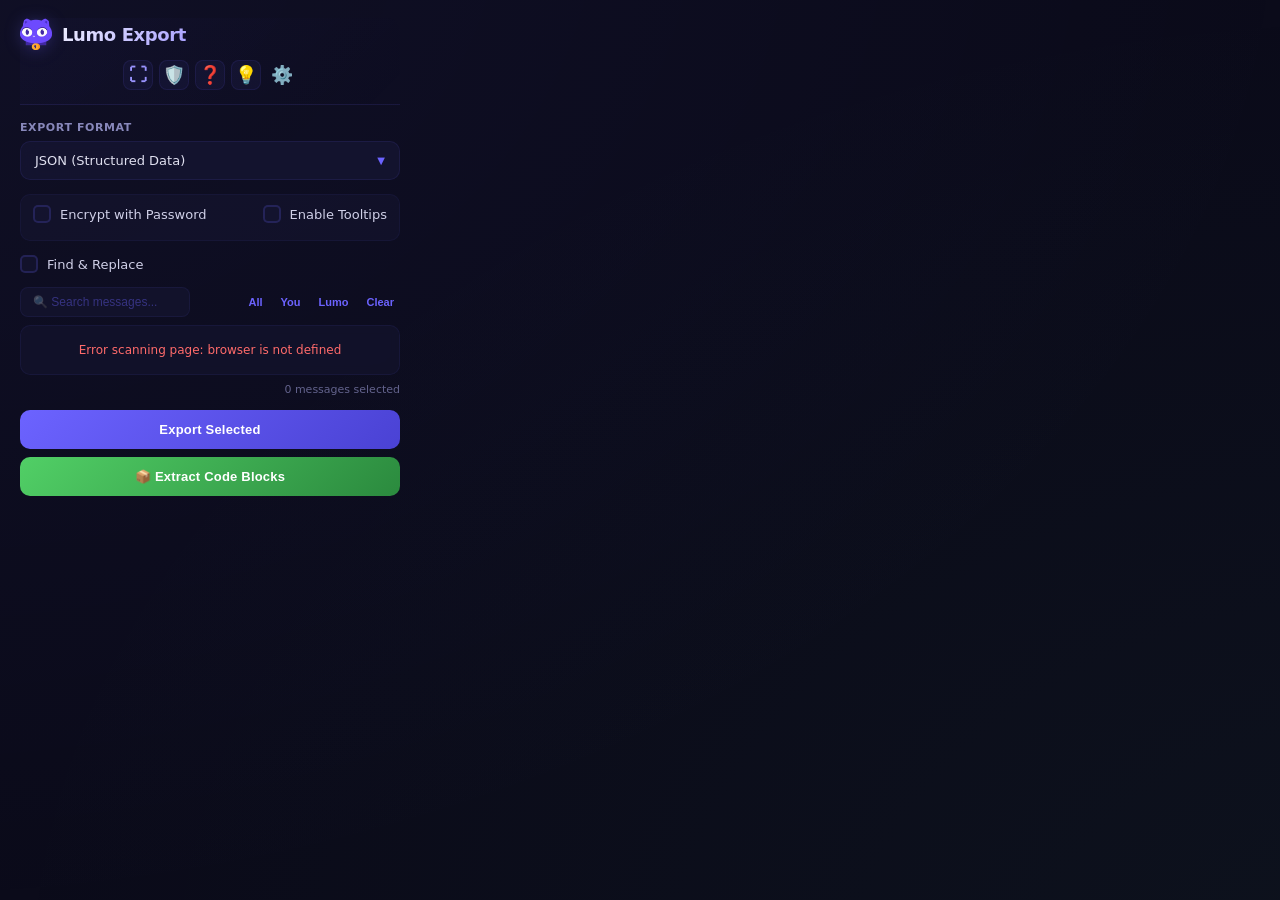
==== popup.html @ e331923f "Add files via upload" ====
<!DOCTYPE html>
<html lang="en">
<head>
    <meta charset="UTF-8">
    <meta name="viewport" content="width=device-width, initial-scale=1.0">
    <title>Lumo Chat Export</title>
    <!-- EXPECTED_HASH: 9e8d27c137de97acaf3177b5406be3e6ce7c78554f5c5643d5581e117efaac82 -->
    <link rel="stylesheet" href="popup.css">
</head>
<body>
    <div class="container">
                   <div class="header">
            <div class="header-top">
                <img src="icon.png" alt="Icon" class="header-icon">
                <h1>Lumo Export</h1>
            </div>
            <div class="header-buttons">
                <button id="resizeBtn" class="btn btn-icon" title="Expand Window">
                    <span id="resizeIcon">⛶</span>
                </button>
                <button id="securityBtn" class="btn btn-icon" title="Security & Integrity">
                    <span>🛡️</span>
                </button>
               <button id="helpBtn" class="btn btn-icon" title="Help & Guide">
                    <span>❓</span>
                </button>
                 <button id="smartReplyBtn" class="btn btn-icon" title="Smart Replies">
                    <span>💡</span>
                </button>
                <button id="settingsBtn" class="btn btn-icon" title="About & Donate">
                    <span>⚙️</span>
                </button>
            </div>
        </div>       
        
                      <div class="form-group">
            <label for="format">Export Format</label>
            <div class="custom-select" id="customFormatSelect">
                <div class="custom-selected">
                    <span id="selectedFormatText">JSON (Structured Data)</span>
                    <span class="custom-arrow">▼</span>
                </div>
                <div class="custom-options hidden" id="formatOptions">
                    <div class="custom-option" data-value="1">JSON (Structured Data)</div>
                    <div class="custom-option" data-value="2">Plain Text (Readable)</div>
                    <div class="custom-option" data-value="3">HTML (Visual Layout)</div>
                    <div class="custom-option" data-value="4">Markdown (Standard)</div>
                    <div class="custom-option" data-value="5">Base64 Encoded (.txt)</div>
                </div>
            </div>
            <input type="hidden" id="format" value="1">
        </div>





                 <div class="form-group checkbox-group" style="display: flex; justify-content: space-between; align-items: center;">
            <label class="checkbox-label">
                <input type="checkbox" id="encryptCheck">
                <span class="checkmark"></span>
                Encrypt with Password
            </label>
            <label class="checkbox-label" style="margin-left: 15px;">
                <input type="checkbox" id="tooltipCheck">
                <span class="checkmark"></span>
                Enable Tooltips
            </label>
        </div>
        <div class="password-input-wrapper hidden" id="passwordWrapper">
            <input type="password" id="passwordInput" placeholder="Enter strong password">
            <input type="password" id="confirmPasswordInput" placeholder="Confirm password">
            <div class="password-hint">Passwords must match. Min 8 chars.</div>
            <div id="matchStatus" class="match-status hidden">Passwords do not match</div>
        </div>


        <div class="form-group" style="margin-top: 8px;">
            <label class="checkbox-label">
                <input type="checkbox" id="findReplaceCheck">
                <span class="checkmark"></span>
                Find & Replace
            </label>
            <div class="find-replace-wrapper hidden" id="findReplaceWrapper">
                <div style="display: flex; gap: 6px; margin-top: 6px;">
                    <input type="text" id="findInput" placeholder="Find: e.g. home" style="flex: 1; padding: 8px 10px; border: 1px solid #2a2a4a; border-radius: 6px; background: #16213e; color: #e0e0e0; font-size: 12px; outline: none;">
                    <input type="text" id="replaceInput" placeholder="Replace: e.g. work" style="flex: 1; padding: 8px 10px; border: 1px solid #2a2a4a; border-radius: 6px; background: #16213e; color: #e0e0e0; font-size: 12px; outline: none;">
                </div>
                <div style="display: flex; justify-content: space-between; align-items: center; margin-top: 6px;">
                    <label class="checkbox-label" style="font-size: 11px;">
                        <input type="checkbox" id="caseSensitiveCheck">
                        <span class="checkmark" style="width: 14px; height: 14px; margin-right: 6px;"></span>
                        Case Sensitive
                    </label>
                    <span id="replaceCount" style="font-size: 10px; color: #6c63ff; font-weight: 600;"></span>
                </div>
            </div>
        </div>


             
        <div class="form-group">
            <div class="list-header">
                <div class="search-wrapper">
                    <input type="text" id="searchInput" class="search-input" placeholder="🔍 Search messages...">
                </div>
                <div class="list-actions">
                    <button id="selectAllBtn" class="text-btn">All</button>
                    <button id="selectUserBtn" class="text-btn">You</button>
                    <button id="selectLumoBtn" class="text-btn">Lumo</button>
                    <button id="deselectAllBtn" class="text-btn">Clear</button>
                </div>
            </div>
            
            <div id="messageList" class="message-list">
                <div class="loading-list">Scanning chat...</div>
            </div>
            
            <div id="floatingTooltip" class="floating-tooltip"></div> 
            <div class="list-footer">
                <span id="selectedCount">0 messages selected</span>
            </div>
        </div>

           <button id="exportBtn" class="btn">
            <span class="btn-text">Export Selected</span>
            <div class="loader"></div>
           </button>
           <button id="extractCodeBtn" class="btn" style="background: linear-gradient(135deg, #51cf66, #2b8a3e); margin-top: 8px;">
            <span class="btn-text">📦 Extract Code Blocks</span>
            <div class="loader"></div>
           </button>




        <div id="exportStats" class="export-stats"></div>

        <div id="status" class="status"></div>


        <div id="status" class="status"></div>
    </div>
    <script src="popup.js"></script>


        <div id="codeExtractModal" class="modal-overlay hidden">
            <div class="modal-content" style="max-width: 700px;">
                <div class="modal-header">
                    <h2>Extract Code Blocks (<span id="codeCount">0</span> found)</h2>
                    <button id="closeCodeModalBtn" class="modal-close">&times;</button>
                </div>
                
                <div class="modal-body">
                    <div class="section">
                        <div style="display: flex; justify-content: space-between; margin-bottom: 10px;">
                            <button id="selectAllCodeBtn" class="text-btn">Select All</button>
                            <button id="deselectAllCodeBtn" class="text-btn">Deselect All</button>
                        </div>
                        <div id="codeList" style="max-height: 400px; overflow-y: auto; border: 1px solid #2a2a4a; border-radius: 8px; background: #16213e;">
                            <!-- Code snippets will be injected here -->
                        </div>
                    </div>

                    <div class="section" style="border-top: 1px solid #2a2a4a; padding-top: 15px;">
                        <label style="display: block; margin-bottom: 8px; font-size: 12px; color: #a0a0b0;">Export Format:</label>
                        <div style="display: flex; gap: 10px;">
                            <button id="exportCodeMdBtn" class="btn" style="flex: 1; background: linear-gradient(135deg, #6c63ff, #3f37c9);">Markdown (.md)</button>
                            <button id="exportCodeTxtBtn" class="btn" style="flex: 1; background: linear-gradient(135deg, #6c63ff, #3f37c9);">Text (.txt)</button>
                        </div>
                    </div>
                </div>
            </div>
        </div>

        <div id="aboutModal" class="modal-overlay hidden">
            <div class="modal-content">
                <div class="modal-header">
                    <h2>About Lumo Export</h2>
                    <button id="closeModalBtn" class="modal-close">&times;</button>
                </div>
                
                <div class="modal-body">
                    <div class="section">
                     <h3> What's New (v7.0)</h3>
                        <ul class="release-notes">
                            <li><strong>New Desig:</strong> Modern Design and colors.</li>
                            <li><strong>Small bug fixs</strong> to keep the cat meaow.</li>
                            <li><strong>Resizable Window:</strong> Expand to full size for deep analysis.</li>
                            <li><strong>Smart Tooltips:</strong> Hover to read full messages, click checkbox to select.</li>
                            <li><strong>Live Stats:</strong> Word count and file size estimation.</li>
                            <li><strong>Enhanced Search:</strong> Highlight matches in real-time.</li>
                            <li><strong>AES-256 Encryption:</strong> Secure your backups with passwords.</li>
                            <li><strong>Markdown</strong> Export</li>
                            <li><strong>Draggable</strong> Tooltips</li>
                            <li><strong>Export code blocks</strong> only</li>
                            <li><strong>Edit & replace</strong> during the export</li>
                            <li><strong>Security & Integrity</strong> audits</li>
                            <li><strong>Help Modal</strong> List all commands</li>
                            <li><strong>Smart & Custom Replies:</strong> Curated technical prompts plus your own saved responses with auto-send toggle. Custom replies are stored locally for 100% privacy.</li>
                            <li><strong>Base64 Export:</strong> Text-safe encoding for maximum compatibility across email clients and archival systems.</li>
                            <li><strong>Vanilla Edition:</strong> Lightweight, dependency-free version with connection logging.</li>
                            <li><strong>Python Decryptor:</strong> Standalone offline utility to decrypt exported files without the web interface.</li>
                        </ul>
                    </div>



                    <div class="section">
                        <h3>👨‍💻 Credits</h3>
                        <p><strong>Author:</strong> Carlostkd </p>
                        <p><strong>Built with:</strong> Proton Lumo, Web Crypto API</p>
                        <p><strong>Contact:</strong> <a href="mailto:hi@carlostkd.slmail.me" target="_blank">hi@carlostkd.slmail.me</a></p>
                    </div>

                    <div class="section donate-section">
                        <h3>☕ Support Development</h3>
                        <p>If you find this tool useful, consider buying me a coffee to keep the lights on!</p>
                        <a href="https://donate.stripe.com/8wM6pe9DD99xgAofYZ" target="_blank" class="donate-btn">
                            Donate via Stripe
                        </a>
                    </div>
                </div>
            </div>
        </div>

        <div id="securityModal" class="modal-overlay hidden">
            <div class="modal-content">
                <div class="modal-header">
                    <h2>Security & Integrity</h2>
                    <button id="closeSecurityBtn" class="modal-close">&times;</button>
                </div>
                
                <div class="modal-body">
                    <div class="section">
                        <h3>Environment Health</h3>
                        <div id="envStatus" style="padding: 10px; background: #16213e; border-radius: 6px; margin-bottom: 10px;">
                            Ready to run health check
                        </div>
                        <button id="runEnvCheckBtn" class="btn" style="width: 100%; margin-bottom: 15px;">Run Full Health Check</button>
                    </div>

                  <div class="section">
                        <h3>Code Integrity Check</h3>
                        <div id="integrityStatus" style="padding: 10px; background: #16213e; border-radius: 6px; margin-bottom: 10px;">
                            Ready to verify code integrity.
                        </div>
                        <button id="runIntegrityCheckBtn" class="btn" style="width: 100%;">Verify Code Integrity</button>
                    </div>



                    <div class="section">
                        <h3>Installed Extensions Audit</h3>
                        <div id="extList" style="max-height: 200px; overflow-y: auto; background: #16213e; border-radius: 6px; padding: 10px; font-size: 12px;">
                            Click "Scan Extensions" to check for potential conflicts.
                        </div>
                        <button id="scanExtBtn" class="btn" style="width: 100%; margin-top: 10px;">Scan Installed Extensions</button>
                    </div>

                    <div class="section">
                        <h3>Injection Test</h3>
                        <div id="injectStatus" style="padding: 10px; background: #16213e; border-radius: 6px; margin-bottom: 10px;">
                            Ready to test.
                        </div>
                        <button id="runInjectTestBtn" class="btn" style="width: 100%;">Test Code Injection</button>
                    </div>

                    <div class="section">
                        <h3>Permissions Overview</h3>
                        <div id="permList" style="font-size: 12px; color: #cbd5e1; line-height: 1.6;">
                            <!-- Permissions will be listed here -->
                        </div>
                    </div>
                </div>
            </div>
        </div>


        <div id="helpModal" class="modal-overlay hidden">
            <div class="modal-content" style="max-width: 600px;">
                <div class="modal-header">
                    <h2>Help & Guide</h2>
                    <button id="closeHelpBtn" class="modal-close">&times;</button>
                </div>
                


                <div class="modal-body" id="helpBody">
                    <div class="section">
                        <h3>📥 Exporting Chats</h3>
                        <p><strong>One-Click Export:</strong> Select messages (or use "Select All") and click <strong>Export Selected</strong>.</p>
                        <p><strong>Formats:</strong> Choose from JSON (structured), Plain Text, HTML (visual), or <strong>Markdown</strong> (preserves code blocks).</p>
                        <p><strong>Encryption:</strong> Check "Encrypt with Password" to secure your export with AES-256.</p>
                    </div>

                    <div class="section">
                        <h3>🔍 Finding & Replacing Text</h3>
                        <p>Enable <strong>Find & Replace</strong> to anonymize or modify content before export.</p>
                        <p><strong>Pro Tip:</strong> Enter multiple words separated by commas!</p>
                        <ul>
                            <li><strong>Find:</strong> <code>Save,Home,John</code></li>
                            <li><strong>Replace:</strong> <code>Downloaded,Work,Justin</code></li>
                        </ul>
                        <p>This will replace "Save"→"Downloaded", "Home"→"Work", and "John"→"Justin" simultaneously.</p>
                    </div>

                    <div class="section">
                        <h3>📦 Extracting Code Blocks</h3>
                        <p>Click <strong>📦 Extract Code Blocks</strong> to scan the entire chat for code snippets.</p>
                        <p>Preview all snippets, select specific ones, and export them as a single Markdown file or individual text files.</p>
                    </div>

                    <div class="section">
                        <h3>🛡️ Security & Integrity</h3>
                        <p><strong>Environment Health:</strong> Checks if your browser supports necessary APIs.</p>
                        <p><strong>Extension Audit:</strong> Scans for other extensions that might conflict or pose risks.</p>
                        <p><strong>Code Integrity:</strong> Verifies that the extension code hasn't been tampered with using SHA-256 hashing.</p>
                    </div>
                    <div class="section">
                        <h3>💡 Tips & Tricks</h3>
                        <ul>
                            <li><strong>Resizable Window:</strong> Click the ⛶ button to expand the popup for better visibility.</li>
                            <li><strong>Smart Tooltips:</strong> Hover over any message to read the full text without selecting it.</li>
                            <li><strong>Live Search:</strong> Type in the search box to instantly filter messages and highlight matches.</li>
                            <li><strong>Custom Dropdown:</strong> Click the format selector to see all export options in a styled menu.</li>
                            <li><strong>Smart & Custom Replies:</strong> Click the 💡 button to open the reply panel. Use <strong>🤖 Smart</strong> for predefined coding prompts or <strong>⭐ Custom</strong> to load your saved templates. Enable <strong>Auto-Send</strong> to instantly submit replies without clicking "Send".</li>
                        </ul>
                    </div>


                </div>
               </div>
               </div>

        <div id="smartReplyModal" class="modal-overlay hidden">
            <div class="modal-content" style="max-width: 500px;">
                <div class="modal-header">
                    <h2>💡 Smart Replies</h2>
                    <button id="closeSmartReplyBtn" class="modal-close">&times;</button>
                </div>
                
                <div class="modal-body">
                    <div class="section">
                        <p style="font-size: 12px; color: #a0a0b0; margin-bottom: 15px;">
                            Based on the last messages, here are 3 suggested follow-ups. Click one to fill the input box on the Lumo page.
                        </p>
                        <div id="suggestionList" style="display: flex; flex-direction: column; gap: 10px; min-height: 120px;">
                            <div class="loading-list">Analyzing chat context...</div>
                        </div>
                    </div>
                                        <div class="section" style="margin-top: 15px; padding-top: 10px; border-top: 1px solid #2a2a4a;">
                        <label class="checkbox-label" style="cursor: pointer;">
                            <input type="checkbox" id="autoSendCheck">
                            <span class="checkmark"></span>
                            <span style="font-size: 12px; color: #a0a0b0; margin-left: 6px;">Auto-send after filling</span>
                        </label>
                    </div>

                    <div class="section" style="border-top: 1px solid #2a2a4a; padding-top: 15px; display: flex; gap: 10px;">
                        <button id="hardcodedBtn" class="btn" style="flex: 1; background: linear-gradient(135deg, #6c63ff, #3f37c9);">
                            🤖 Smart
                        </button>
                        <button id="customBtn" class="btn" style="flex: 1; background: linear-gradient(135deg, #51cf66, #2b8a3e);">
                            ⭐ Custom
                        </button>
                    </div>
                       <div class="section" style="border-top: 1px solid #2a2a4a; padding-top: 15px; margin-top: 15px;">
                        <div style="display: flex; gap: 6px;">
                            <input type="text" id="customReplyInput" placeholder="Add custom reply..." style="flex: 1; padding: 6px 10px; border: 1px solid #3a3a5a; border-radius: 4px; background: #16213e; color: #e0e0e0; font-size: 11px; outline: none;">
                            <button id="addCustomReplyBtn" class="btn" style="padding: 6px 12px; background: #6c63ff; color: white; border: none; border-radius: 4px; cursor: pointer; font-size: 11px;">+</button>
                        </div>
                    </div>                       

                </div>
            </div>
        </div>


</body>
</html>
---- popup.css ----
* {
    margin: 0;
    padding: 0;
    box-sizing: border-box;
}

body {
    font-family: 'Inter', 'Segoe UI', system-ui, -apple-system, sans-serif;
    background: #0b0b1a;
    color: #e8e8f0;
    min-width: 360px;
    max-width: 420px;
    transition: min-width 0.35s cubic-bezier(0.4, 0, 0.2, 1),
                max-width 0.35s cubic-bezier(0.4, 0, 0.2, 1);
    padding: 0;
    position: relative;
}

body::before {
    content: '';
    position: fixed;
    top: -50%;
    left: -50%;
    width: 200%;
    height: 200%;
    background: radial-gradient(ellipse at 20% 20%, rgba(108, 99, 255, 0.06) 0%, transparent 50%),
                radial-gradient(ellipse at 80% 80%, rgba(81, 207, 102, 0.04) 0%, transparent 50%);
    pointer-events: none;
    z-index: -1;
}

body.large-mode {
    min-width: 700px;
    max-width: 900px;
}

body.large-mode .message-list {
    max-height: 450px;
}

body.large-mode .floating-tooltip {
    width: 400px;
    max-height: 500px;
}

body.large-mode .container {
    padding: 24px 28px;
}

.container {
    padding: 18px 20px 20px;
    position: relative;
}

.header {
    margin-bottom: 16px;
    padding-bottom: 14px;
    border-bottom: 1px solid rgba(108, 99, 255, 0.12);
    background: linear-gradient(135deg, rgba(108, 99, 255, 0.03), transparent);
    border-radius: 12px 12px 0 0;
}

.header-top {
    display: flex;
    align-items: center;
    gap: 10px;
    margin-bottom: 10px;
}

.header-buttons {
    display: flex;
    gap: 6px;
    flex-wrap: wrap;
    justify-content: center;
}

.header-icon {
    width: 32px;
    height: 32px;
    border-radius: 10px;
    filter: drop-shadow(0 2px 8px rgba(108, 99, 255, 0.25));
}

h1 {
    font-size: 18px;
    font-weight: 700;
    color: #f0f0ff;
    letter-spacing: -0.4px;
    background: linear-gradient(135deg, #f0f0ff 0%, #a8a0ff 100%);
    -webkit-background-clip: text;
    -webkit-text-fill-color: transparent;
    background-clip: text;
}

.form-group {
    margin-bottom: 14px;
    position: relative;
}

label {
    display: block;
    font-size: 11px;
    font-weight: 600;
    margin-bottom: 7px;
    color: #8888bb;
    text-transform: uppercase;
    letter-spacing: 0.6px;
}

.custom-select {
    position: relative;
    width: 100%;
    cursor: pointer;
    user-select: none;
}

.custom-selected {
    display: flex;
    justify-content: space-between;
    align-items: center;
    padding: 11px 14px;
    border: 1px solid rgba(108, 99, 255, 0.1);
    border-radius: 10px;
    background: rgba(22, 22, 50, 0.8);
    backdrop-filter: blur(8px);
    color: #e0e0f0;
    font-size: 13px;
    font-weight: 500;
    transition: all 0.25s cubic-bezier(0.4, 0, 0.2, 1);
}

.custom-selected:hover {
    border-color: rgba(108, 99, 255, 0.3);
    background: rgba(22, 22, 50, 0.95);
    box-shadow: 0 0 20px rgba(108, 99, 255, 0.06);
}

.custom-select.open .custom-selected {
    border-color: #6c63ff;
    box-shadow: 0 0 24px rgba(108, 99, 255, 0.1);
}

.custom-arrow {
    font-size: 10px;
    color: #6c63ff;
    transition: transform 0.35s cubic-bezier(0.4, 0, 0.2, 1);
}

.custom-select.open .custom-arrow {
    transform: rotate(180deg);
}

.custom-options {
    position: absolute;
    top: calc(100% + 6px);
    left: 0;
    right: 0;
    background: rgba(18, 18, 45, 0.95);
    backdrop-filter: blur(16px);
    border: 1px solid rgba(108, 99, 255, 0.15);
    border-radius: 10px;
    max-height: 210px;
    overflow-y: auto;
    z-index: 100;
    box-shadow: 0 12px 40px rgba(0, 0, 0, 0.5), 0 0 60px rgba(108, 99, 255, 0.05);
    opacity: 0;
    transform: translateY(-6px) scale(0.97);
    transition: opacity 0.25s cubic-bezier(0.4, 0, 0.2, 1),
                transform 0.3s cubic-bezier(0.4, 0, 0.2, 1);
    pointer-events: none;
}

.custom-options:not(.hidden) {
    opacity: 1;
    transform: translateY(0) scale(1);
    pointer-events: auto;
}

.custom-options.hidden {
    display: none;
}

.custom-option {
    padding: 10px 14px;
    color: #c8c8e0;
    font-size: 13px;
    font-weight: 500;
    transition: all 0.2s;
    position: relative;
}

.custom-option:hover {
    background: rgba(108, 99, 255, 0.08);
    color: #ffffff;
    padding-left: 18px;
}

.custom-option.selected {
    background: rgba(108, 99, 255, 0.12);
    color: #a8a0ff;
    font-weight: 600;
}

.custom-option.selected::before {
    content: '✓';
    color: #6c63ff;
    margin-right: 8px;
    font-weight: 700;
}

.custom-options::-webkit-scrollbar {
    width: 5px;
}

.custom-options::-webkit-scrollbar-track {
    background: transparent;
}

.custom-options::-webkit-scrollbar-thumb {
    background: rgba(108, 99, 255, 0.25);
    border-radius: 3px;
}

.custom-options::-webkit-scrollbar-thumb:hover {
    background: rgba(108, 99, 255, 0.4);
}

.checkbox-group {
    margin-top: 6px;
    padding: 10px 12px;
    background: rgba(22, 22, 50, 0.5);
    border-radius: 10px;
    border: 1px solid rgba(108, 99, 255, 0.06);
}

.checkbox-label {
    display: flex;
    align-items: center;
    cursor: pointer;
    font-size: 13px;
    font-weight: 500;
    color: #d0d0e8;
    text-transform: none;
    letter-spacing: normal;
    transition: color 0.2s;
}

.checkbox-label:hover {
    color: #f0f0ff;
}

.checkbox-label input[type="checkbox"] {
    display: none;
}

.checkmark {
    width: 18px;
    height: 18px;
    border: 2px solid rgba(108, 99, 255, 0.2);
    border-radius: 5px;
    margin-right: 9px;
    background: rgba(22, 22, 50, 0.6);
    transition: all 0.25s cubic-bezier(0.4, 0, 0.2, 1);
    position: relative;
    flex-shrink: 0;
}

.checkbox-label:hover .checkmark {
    border-color: rgba(108, 99, 255, 0.4);
    box-shadow: 0 0 12px rgba(108, 99, 255, 0.08);
}

.checkbox-label input:checked + .checkmark {
    background: linear-gradient(135deg, #6c63ff, #5a52d5);
    border-color: #6c63ff;
    box-shadow: 0 2px 8px rgba(108, 99, 255, 0.25);
}

.checkbox-label input:checked + .checkmark::after {
    content: '';
    position: absolute;
    left: 5px;
    top: 2px;
    width: 5px;
    height: 8px;
    border: solid white;
    border-width: 0 2px 2px 0;
    transform: rotate(45deg);
}

.password-input-wrapper {
    margin-top: 8px;
    padding: 12px;
    background: rgba(22, 22, 50, 0.4);
    border-radius: 10px;
    border: 1px solid rgba(108, 99, 255, 0.06);
    transition: all 0.35s cubic-bezier(0.4, 0, 0.2, 1);
}

.password-input-wrapper.hidden {
    display: none;
    opacity: 0;
    transform: translateY(-8px);
}

.password-input-wrapper:not(.hidden) {
    display: block;
    opacity: 1;
    transform: translateY(0);
}

#passwordInput, #confirmPasswordInput {
    width: 100%;
    padding: 10px 12px;
    border: 1px solid rgba(108, 99, 255, 0.1);
    border-radius: 8px;
    background: rgba(11, 11, 26, 0.6);
    color: #e0e0f0;
    font-size: 12px;
    font-weight: 400;
    outline: none;
    margin-bottom: 6px;
    transition: all 0.25s cubic-bezier(0.4, 0, 0.2, 1);
}

#passwordInput:focus, #confirmPasswordInput:focus {
    border-color: #6c63ff;
    box-shadow: 0 0 20px rgba(108, 99, 255, 0.08);
    background: rgba(11, 11, 26, 0.8);
}

.password-hint {
    font-size: 10px;
    color: rgba(108, 99, 255, 0.6);
    margin-top: 2px;
    margin-bottom: 2px;
    font-weight: 400;
    letter-spacing: 0.2px;
}

.match-status {
    font-size: 10px;
    color: #ff6b8a;
    font-weight: 600;
    margin-top: 4px;
    letter-spacing: 0.2px;
}

.match-status.hidden {
    display: none;
}

.tooltip-hint {
    font-size: 10px;
    color: rgba(136, 136, 187, 0.7);
    margin-top: 2px;
    font-style: italic;
}

.list-header {
    display: flex;
    justify-content: space-between;
    align-items: center;
    margin-bottom: 8px;
    font-size: 11px;
    font-weight: 600;
    color: #8888bb;
    text-transform: uppercase;
    letter-spacing: 0.5px;
}

.list-actions {
    display: flex;
    gap: 6px;
}

.text-btn {
    background: none;
    border: none;
    color: #6c63ff;
    font-size: 11px;
    cursor: pointer;
    font-weight: 600;
    padding: 2px 6px;
    border-radius: 6px;
    transition: all 0.2s;
}

.text-btn:hover {
    background: rgba(108, 99, 255, 0.1);
    color: #a8a0ff;
    text-decoration: none;
}

.text-btn:active {
    transform: scale(0.95);
}

.message-list {
    max-height: 200px;
    overflow-y: auto;
    background: rgba(22, 22, 50, 0.5);
    border: 1px solid rgba(108, 99, 255, 0.08);
    border-radius: 10px;
    padding: 3px 0;
    margin-bottom: 8px;
    position: relative;
    backdrop-filter: blur(4px);
}

.message-list::-webkit-scrollbar {
    width: 5px;
}

.message-list::-webkit-scrollbar-track {
    background: transparent;
}

.message-list::-webkit-scrollbar-thumb {
    background: rgba(108, 99, 255, 0.2);
    border-radius: 3px;
}

.message-list::-webkit-scrollbar-thumb:hover {
    background: rgba(108, 99, 255, 0.35);
}

.list-item {
    display: flex;
    align-items: flex-start;
    padding: 8px 12px;
    border-bottom: 1px solid rgba(108, 99, 255, 0.05);
    cursor: pointer;
    transition: all 0.2s cubic-bezier(0.4, 0, 0.2, 1);
    position: relative;
}

.list-item:last-child {
    border-bottom: none;
}

.list-item:hover {
    background: rgba(108, 99, 255, 0.06);
    padding-left: 16px;
}

.list-item.hidden {
    display: none;
}

.list-item input[type="checkbox"] {
    margin-top: 3px;
    margin-right: 10px;
    accent-color: #6c63ff;
    cursor: pointer;
    width: 15px;
    height: 15px;
    flex-shrink: 0;
}

.list-item-content {
    flex: 1;
    overflow: hidden;
    min-width: 0;
}

.list-item-role {
    font-size: 9px;
    font-weight: 700;
    text-transform: uppercase;
    margin-bottom: 3px;
    color: #6c63ff;
    letter-spacing: 0.8px;
}

.list-item-role.user {
    color: #51cf66;
}

.list-item-content-text {
    font-size: 11px;
    color: #c8c8e0;
    white-space: nowrap;
    overflow: hidden;
    text-overflow: ellipsis;
    line-height: 1.4;
}

.loading-list {
    padding: 14px;
    text-align: center;
    font-size: 12px;
    color: rgba(108, 99, 255, 0.6);
    font-weight: 500;
}

.list-footer {
    font-size: 11px;
    color: rgba(136, 136, 187, 0.7);
    text-align: right;
    margin-top: 2px;
    font-weight: 500;
}

.floating-tooltip {
    display: none;
    position: fixed;
    z-index: 99999;
    width: 340px;
    max-height: 400px;
    background: rgba(15, 15, 40, 0.96);
    backdrop-filter: blur(16px);
    color: #e0e0f0;
    border-radius: 12px;
    box-shadow: 0 16px 48px rgba(0, 0, 0, 0.6), 0 0 60px rgba(108, 99, 255, 0.06);
    border: 1px solid rgba(108, 99, 255, 0.1);
    font-size: 12px;
    line-height: 1.6;
    white-space: pre-wrap;
    word-break: break-word;
    pointer-events: auto;
    cursor: grab;
    user-select: none;
    touch-action: none;
    overflow: hidden;
    animation: tooltipFadeIn 0.2s cubic-bezier(0.4, 0, 0.2, 1);
}

@keyframes tooltipFadeIn {
    from {
        opacity: 0;
        transform: translateY(4px) scale(0.98);
    }
    to {
        opacity: 1;
        transform: translateY(0) scale(1);
    }
}

.floating-tooltip.visible {
    display: block;
}

.floating-tooltip:active {
    cursor: grabbing;
}

.floating-tooltip .tooltip-header {
    cursor: grab;
    padding: 10px 14px;
    background: linear-gradient(135deg, rgba(108, 99, 255, 0.12), rgba(108, 99, 255, 0.04));
    border-bottom: 1px solid rgba(108, 99, 255, 0.08);
    border-radius: 12px 12px 0 0;
    font-size: 11px;
    font-weight: 700;
    text-transform: uppercase;
    color: #a8a0ff;
    user-select: none;
    pointer-events: auto;
    letter-spacing: 0.5px;
    display: flex;
    align-items: center;
    justify-content: space-between;
}

.floating-tooltip .tooltip-content {
    cursor: text;
    pointer-events: auto;
    padding: 14px;
    max-height: 350px;
    overflow-y: auto;
    color: #d0d0e8;
    line-height: 1.7;
    user-select: text;
}

.floating-tooltip .tooltip-content::-webkit-scrollbar {
    width: 4px;
}

.floating-tooltip .tooltip-content::-webkit-scrollbar-thumb {
    background: rgba(108, 99, 255, 0.2);
    border-radius: 2px;
}

.tooltip-header::after {
    content: "⤢";
    font-size: 14px;
    color: rgba(108, 99, 255, 0.4);
    margin-left: 8px;
    pointer-events: none;
    user-select: none;
}

.tooltip-header:hover::after {
    opacity: 1;
    color: #6c63ff;
}

.highlight-match {
    background: rgba(251, 191, 36, 0.3);
    color: #fef3c7;
    padding: 1px 4px;
    border-radius: 3px;
    font-weight: 600;
}

.search-wrapper {
    flex: 1;
    margin-right: 10px;
}

.search-input {
    width: 80%;
    padding: 7px 12px;
    border: 1px solid rgba(108, 99, 255, 0.08);
    border-radius: 8px;
    background: rgba(22, 22, 50, 0.6);
    color: #d0d0e8;
    font-size: 12px;
    font-weight: 400;
    outline: none;
    transition: all 0.25s cubic-bezier(0.4, 0, 0.2, 1);
}

.search-input:focus {
    border-color: rgba(108, 99, 255, 0.25);
    box-shadow: 0 0 20px rgba(108, 99, 255, 0.06);
    background: rgba(22, 22, 50, 0.8);
}

.search-input::placeholder {
    color: rgba(108, 99, 255, 0.4);
    font-weight: 400;
}

.btn {
    width: 100%;
    padding: 12px 16px;
    border: none;
    border-radius: 10px;
    background: linear-gradient(135deg, #6c63ff 0%, #4a42d4 100%);
    color: #ffffff;
    font-size: 13px;
    font-weight: 600;
    cursor: pointer;
    transition: all 0.3s cubic-bezier(0.4, 0, 0.2, 1);
    position: relative;
    overflow: hidden;
    display: flex;
    align-items: center;
    justify-content: center;
    gap: 8px;
    letter-spacing: 0.2px;
}

.btn::before {
    content: '';
    position: absolute;
    top: 0;
    left: -100%;
    width: 100%;
    height: 100%;
    background: linear-gradient(90deg, transparent, rgba(255, 255, 255, 0.08), transparent);
    transition: left 0.6s cubic-bezier(0.4, 0, 0.2, 1);
}

.btn:hover::before {
    left: 100%;
}

.btn:hover {
    transform: translateY(-2px);
    box-shadow: 0 8px 24px rgba(108, 99, 255, 0.35);
    background: linear-gradient(135deg, #7c74ff 0%, #5a52d4 100%);
}

.btn:active {
    transform: translateY(0) scale(0.98);
}

.btn:disabled {
    opacity: 0.4;
    cursor: not-allowed;
    transform: none;
    box-shadow: none;
}

.btn-text {
    transition: opacity 0.25s;
    position: relative;
    z-index: 1;
}

.loader {
    display: none;
    width: 18px;
    height: 18px;
    border: 2px solid rgba(255, 255, 255, 0.2);
    border-top-color: #ffffff;
    border-radius: 50%;
    animation: spin 0.7s linear infinite;
    position: absolute;
    z-index: 1;
}

@keyframes spin {
    to { transform: rotate(360deg); }
}

.btn.loading .btn-text {
    opacity: 0;
}

.btn.loading .loader {
    display: block;
}

.btn.loading {
    pointer-events: none;
}

.status {
    margin-top: 10px;
    font-size: 12px;
    text-align: center;
    min-height: 18px;
    color: rgba(108, 99, 255, 0.6);
    font-weight: 500;
    transition: all 0.3s;
    letter-spacing: 0.2px;
}

.status.error {
    color: #ff6b8a;
}

.btn-icon {
    background: rgba(108, 99, 255, 0.06);
    border: 1px solid rgba(108, 99, 255, 0.1);
    color: #9a94ff;
    font-size: 18px;
    cursor: pointer;
    padding: 0;
    width: 30px;
    height: 30px;
    border-radius: 8px;
    transition: all 0.25s cubic-bezier(0.4, 0, 0.2, 1);
    display: flex;
    align-items: center;
    justify-content: center;
    line-height: 1;
    position: relative;
    overflow: hidden;
}

.btn-icon::before {
    content: '';
    position: absolute;
    inset: 0;
    background: radial-gradient(circle at center, rgba(108, 99, 255, 0.15), transparent);
    opacity: 0;
    transition: opacity 0.3s;
}

.btn-icon:hover {
    background: rgba(108, 99, 255, 0.15);
    border-color: rgba(108, 99, 255, 0.25);
    color: #ffffff;
    transform: translateY(-1px);
    box-shadow: 0 4px 16px rgba(108, 99, 255, 0.2);
}

.btn-icon:hover::before {
    opacity: 1;
}

.btn-icon:active {
    transform: translateY(0) scale(0.95);
}

.status.success {
    color: #51cf66;
}

.export-stats {
    margin-top: 6px;
    font-size: 11px;
    color: rgba(136, 136, 187, 0.6);
    text-align: center;
    min-height: 16px;
    font-weight: 500;
}

body.full-window {
    min-width: 600px;
    max-width: 800px;
}

body.full-window .message-list {
    max-height: 400px;
}

body.full-window .floating-tooltip {
    width: 450px;
    max-height: 500px;
}

body.full-window .container {
    padding: 28px 30px;
}

.modal-overlay {
    position: fixed;
    top: 0;
    left: 0;
    width: 100%;
    height: 100%;
    background: rgba(0, 0, 0, 0.65);
    backdrop-filter: blur(6px);
    z-index: 10000;
    display: flex;
    align-items: center;
    justify-content: center;
    opacity: 0;
    pointer-events: none;
    transition: opacity 0.35s cubic-bezier(0.4, 0, 0.2, 1);
}

.modal-overlay.active {
    opacity: 1;
    pointer-events: auto;
}

.modal-content {
    background: rgba(18, 18, 45, 0.96);
    backdrop-filter: blur(20px);
    border: 1px solid rgba(108, 99, 255, 0.1);
    border-radius: 16px;
    width: 90%;
    max-width: 500px;
    max-height: 80vh;
    overflow-y: auto;
    box-shadow: 0 24px 64px rgba(0, 0, 0, 0.5), 0 0 80px rgba(108, 99, 255, 0.04);
    color: #e0e0f0;
    animation: modalSlideIn 0.3s cubic-bezier(0.4, 0, 0.2, 1);
}

@keyframes modalSlideIn {
    from {
        opacity: 0;
        transform: translateY(12px) scale(0.97);
    }
    to {
        opacity: 1;
        transform: translateY(0) scale(1);
    }
}

.modal-header {
    display: flex;
    justify-content: space-between;
    align-items: center;
    padding: 16px 22px;
    border-bottom: 1px solid rgba(108, 99, 255, 0.08);
}

.modal-header h2 {
    font-size: 18px;
    margin: 0;
    color: #f0f0ff;
    font-weight: 700;
    letter-spacing: -0.3px;
}

.modal-close {
    background: rgba(108, 99, 255, 0.06);
    border: none;
    color: rgba(160, 160, 200, 0.6);
    font-size: 22px;
    cursor: pointer;
    line-height: 1;
    padding: 0;
    width: 32px;
    height: 32px;
    border-radius: 8px;
    display: flex;
    align-items: center;
    justify-content: center;
    transition: all 0.2s;
}

.modal-close:hover {
    background: rgba(108, 99, 255, 0.12);
    color: #ffffff;
}

.modal-body {
    padding: 20px 22px;
}

.modal-body::-webkit-scrollbar {
    width: 5px;
}

.modal-body::-webkit-scrollbar-thumb {
    background: rgba(108, 99, 255, 0.2);
    border-radius: 3px;
}

.modal-content::-webkit-scrollbar {
    width: 5px;
}

.modal-content::-webkit-scrollbar-track {
    background: transparent;
}

.modal-content::-webkit-scrollbar-thumb {
    background: rgba(108, 99, 255, 0.2);
    border-radius: 3px;
}

.section {
    margin-bottom: 18px;
}

.section h3 {
    font-size: 13px;
    color: #9a94ff;
    margin-bottom: 8px;
    text-transform: uppercase;
    letter-spacing: 0.6px;
    font-weight: 700;
}

.release-notes {
    list-style: none;
    padding: 0;
    margin: 0;
    font-size: 13px;
    line-height: 1.7;
    color: #c8c8e0;
}

.release-notes li {
    margin-bottom: 6px;
    padding-left: 14px;
    position: relative;
}

.release-notes li::before {
    content: "✦";
    color: #6c63ff;
    position: absolute;
    left: 0;
    font-weight: bold;
    font-size: 10px;
    top: 2px;
}

.donate-section {
    background: linear-gradient(135deg, rgba(108, 99, 255, 0.08), rgba(108, 99, 255, 0.02));
    padding: 16px;
    border-radius: 12px;
    text-align: center;
    border: 1px solid rgba(108, 99, 255, 0.1);
}

.donate-btn {
    display: inline-block;
    margin-top: 10px;
    background: linear-gradient(135deg, #6c63ff 0%, #4a42d4 100%);
    color: white;
    padding: 10px 22px;
    border-radius: 8px;
    text-decoration: none;
    font-weight: 600;
    font-size: 14px;
    transition: all 0.3s cubic-bezier(0.4, 0, 0.2, 1);
}

.donate-btn:hover {
    transform: translateY(-2px);
    box-shadow: 0 8px 24px rgba(108, 99, 255, 0.3);
}

#settingsBtn {
    background: transparent;
    border: none;
    color: #9a94ff;
    font-size: 18px;
    cursor: pointer;
    padding: 0;
    width: 30px;
    height: 30px;
    border-radius: 8px;
    display: flex;
    align-items: center;
    justify-content: center;
    transition: all 0.25s cubic-bezier(0.4, 0, 0.2, 1);
    border: 1px solid transparent;
}

#settingsBtn:hover {
    background: rgba(108, 99, 255, 0.1);
    color: #ffffff;
    border-color: rgba(108, 99, 255, 0.15);
}

.find-replace-wrapper {
    margin-top: 8px;
    padding: 12px;
    background: rgba(22, 22, 50, 0.4);
    border-radius: 10px;
    border: 1px solid rgba(108, 99, 255, 0.06);
    transition: all 0.35s cubic-bezier(0.4, 0, 0.2, 1);
}

.find-replace-wrapper.hidden {
    display: none;
    opacity: 0;
    transform: translateY(-8px);
}

.find-replace-wrapper:not(.hidden) {
    display: block;
    opacity: 1;
    transform: translateY(0);
}

#findInput, #replaceInput {
    padding: 9px 12px;
    border: 1px solid rgba(108, 99, 255, 0.1);
    border-radius: 8px;
    background: rgba(11, 11, 26, 0.6);
    color: #e0e0f0;
    font-size: 12px;
    outline: none;
    transition: all 0.25s cubic-bezier(0.4, 0, 0.2, 1);
}

#findInput:focus, #replaceInput:focus {
    border-color: rgba(108, 99, 255, 0.25);
    box-shadow: 0 0 20px rgba(108, 99, 255, 0.06);
    background: rgba(11, 11, 26, 0.8);
}

#codeList {
    max-height: 400px;
    overflow-y: auto;
    border: 1px solid rgba(108, 99, 255, 0.08);
    border-radius: 8px;
    background: rgba(22, 22, 50, 0.4);
}

#codeList::-webkit-scrollbar {
    width: 5px;
}

#codeList::-webkit-scrollbar-thumb {
    background: rgba(108, 99, 255, 0.2);
    border-radius: 3px;
}

#extList {
    max-height: 200px;
    overflow-y: auto;
    background: rgba(22, 22, 50, 0.4);
    border-radius: 8px;
    padding: 10px;
    font-size: 12px;
    border: 1px solid rgba(108, 99, 255, 0.06);
}

#extList::-webkit-scrollbar {
    width: 5px;
}

#extList::-webkit-scrollbar-track {
    background: transparent;
}

#extList::-webkit-scrollbar-thumb {
    background: rgba(108, 99, 255, 0.2);
    border-radius: 3px;
}

#extList::-webkit-scrollbar-thumb:hover {
    background: rgba(108, 99, 255, 0.35);
}

#helpBody .section {
    margin-bottom: 18px;
    padding-bottom: 14px;
    border-bottom: 1px solid rgba(108, 99, 255, 0.06);
}

#helpBody .section:last-child {
    border-bottom: none;
    margin-bottom: 0;
    padding-bottom: 0;
}

#helpBody h3 {
    font-size: 14px;
    color: #9a94ff;
    margin-bottom: 10px;
    text-transform: none;
    letter-spacing: 0.3px;
    font-weight: 700;
}

#helpBody p {
    font-size: 13px;
    line-height: 1.7;
    color: #c8c8e0;
    margin-bottom: 8px;
}

#helpBody ul {
    margin: 8px 0 8px 20px;
    padding: 0;
    list-style-type: disc;
}

#helpBody li {
    font-size: 13px;
    line-height: 1.7;
    color: #c8c8e0;
    margin-bottom: 6px;
}

#helpBody strong {
    color: #e8e8f0;
    font-weight: 600;
}

#helpBody code {
    background: rgba(108, 99, 255, 0.06);
    color: #a8a0ff;
    padding: 2px 8px;
    border-radius: 5px;
    font-family: 'JetBrains Mono', 'Fira Code', monospace;
    font-size: 12px;
    border: 1px solid rgba(108, 99, 255, 0.08);
}

#envStatus, #integrityStatus, #injectStatus {
    padding: 12px;
    background: rgba(22, 22, 50, 0.4);
    border-radius: 8px;
    margin-bottom: 10px;
    border: 1px solid rgba(108, 99, 255, 0.06);
    font-size: 12px;
    line-height: 1.6;
}

#permList {
    font-size: 12px;
    color: #c8c8e0;
    line-height: 1.7;
}

#envStatus span {
    display: inline;
}

#envStatus br {
    display: block;
    content: '';
    margin-bottom: 4px;
}

.find-replace-row {
    display: flex;
    gap: 8px;
    margin-top: 6px;
}

.find-replace-row input {
    flex: 1;
    padding: 9px 12px;
    border: 1px solid rgba(108, 99, 255, 0.1);
    border-radius: 8px;
    background: rgba(11, 11, 26, 0.6);
    color: #e0e0f0;
    font-size: 12px;
    outline: none;
    transition: all 0.25s cubic-bezier(0.4, 0, 0.2, 1);
}

.find-replace-row input:focus {
    border-color: rgba(108, 99, 255, 0.25);
    box-shadow: 0 0 20px rgba(108, 99, 255, 0.06);
    background: rgba(11, 11, 26, 0.8);
}

.find-replace-footer {
    display: flex;
    justify-content: space-between;
    align-items: center;
    margin-top: 6px;
}

#replaceCount {
    font-size: 10px;
    color: #6c63ff;
    font-weight: 600;
}
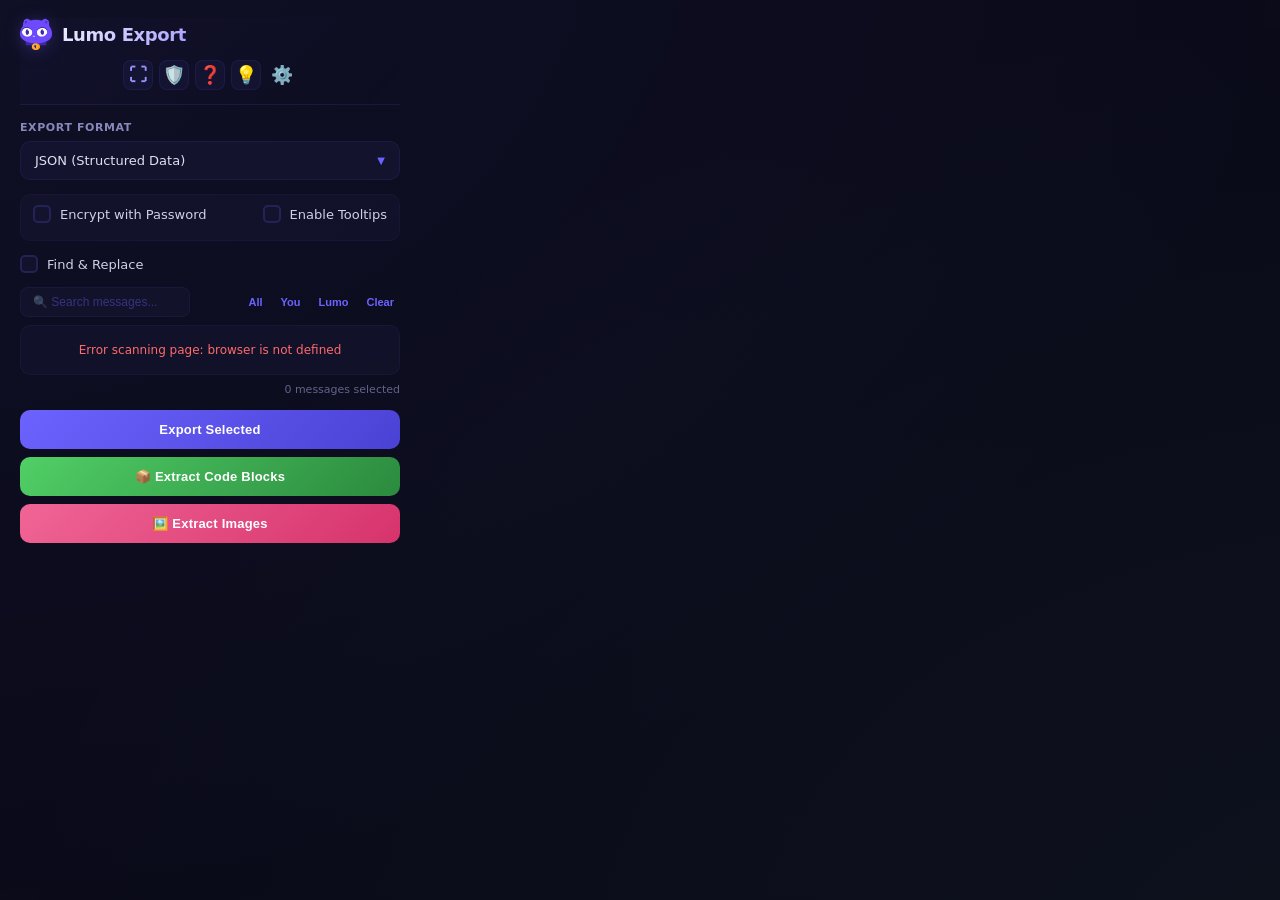
==== commit 41e20734: "Add files via upload Updated to support the new Lumo images features." ====
--- a/popup.html
+++ b/popup.html
@@ -4,7 +4,7 @@
     <meta charset="UTF-8">
     <meta name="viewport" content="width=device-width, initial-scale=1.0">
     <title>Lumo Chat Export</title>
-    <!-- EXPECTED_HASH: 9e8d27c137de97acaf3177b5406be3e6ce7c78554f5c5643d5581e117efaac82 -->
+    <!-- EXPECTED_HASH: c10bf3c9144e7e3a4cd742520440f44f6266c220100fb7d77825524f3ea77fa8 -->
     <link rel="stylesheet" href="popup.css">
 </head>
 <body>
@@ -97,8 +97,7 @@
             </div>
         </div>
 
-
-             
+              
         <div class="form-group">
             <div class="list-header">
                 <div class="search-wrapper">
@@ -126,16 +125,19 @@
             <span class="btn-text">Export Selected</span>
             <div class="loader"></div>
            </button>
-           <button id="extractCodeBtn" class="btn" style="background: linear-gradient(135deg, #51cf66, #2b8a3e); margin-top: 8px;">
-            <span class="btn-text">📦 Extract Code Blocks</span>
-            <div class="loader"></div>
-           </button>
-
-
-
-
-        <div id="exportStats" class="export-stats"></div>
-
+            <button id="extractCodeBtn" class="btn" style="background: linear-gradient(135deg, #51cf66, #2b8a3e); margin-top: 8px;">
+             <span class="btn-text">📦 Extract Code Blocks</span>
+             <div class="loader"></div>
+            </button>
+            <button id="extractImageBtn" class="btn" style="background: linear-gradient(135deg, #f06595, #d6336c); margin-top: 8px;">
+             <span class="btn-text">🖼️ Extract Images</span>
+             <div class="loader"></div>
+            </button>
+
+
+
+
+         <div id="exportStats" class="export-stats"></div>
         <div id="status" class="status"></div>
 
 
@@ -173,6 +175,35 @@
             </div>
         </div>
 
+        <div id="imageExtractModal" class="modal-overlay hidden">
+            <div class="modal-content" style="max-width: 750px;">
+                <div class="modal-header">
+                    <h2>Extract Images (<span id="imageCount">0</span> found)</h2>
+                    <button id="closeImageModalBtn" class="modal-close">&times;</button>
+                </div>
+                
+                <div class="modal-body">
+                    <div class="section">
+                        <div style="display: flex; justify-content: space-between; margin-bottom: 10px;">
+                            <button id="selectAllImageBtn" class="text-btn">Select All</button>
+                            <button id="deselectAllImageBtn" class="text-btn">Deselect All</button>
+                        </div>
+                        <div id="imageList" style="max-height: 400px; overflow-y: auto; border: 1px solid #2a2a4a; border-radius: 8px; background: #16213e; display: flex; flex-wrap: wrap; gap: 10px; padding: 10px;">
+                            <!-- Images will be injected here -->
+                        </div>
+                    </div>
+
+                    <div class="section" style="border-top: 1px solid #2a2a4a; padding-top: 15px;">
+                        <label style="display: block; margin-bottom: 8px; font-size: 12px; color: #a0a0b0;">Export Format:</label>
+                        <div style="display: flex; gap: 10px;">
+                            <button id="exportImageHtmlBtn" class="btn" style="flex: 1; background: linear-gradient(135deg, #6c63ff, #3f37c9);">HTML Gallery (.html)</button>
+                            <button id="exportImageZipBtn" class="btn" style="flex: 1; background: linear-gradient(135deg, #f06595, #d6336c);">Download Images</button>
+                        </div>
+                    </div>
+                </div>
+            </div>
+        </div>
+
         <div id="aboutModal" class="modal-overlay hidden">
             <div class="modal-content">
                 <div class="modal-header">
@@ -182,10 +213,9 @@
                 
                 <div class="modal-body">
                     <div class="section">
-                     <h3> What's New (v7.0)</h3>
+                     <h3> What's New (v7.1)</h3>
                         <ul class="release-notes">
-                            <li><strong>New Desig:</strong> Modern Design and colors.</li>
-                            <li><strong>Small bug fixs</strong> to keep the cat meaow.</li>
+                            <li><strong>Image Export:</strong> Extract generated images as HTML gallery or download individually.</li>
                             <li><strong>Resizable Window:</strong> Expand to full size for deep analysis.</li>
                             <li><strong>Smart Tooltips:</strong> Hover to read full messages, click checkbox to select.</li>
                             <li><strong>Live Stats:</strong> Word count and file size estimation.</li>
@@ -194,6 +224,7 @@
                             <li><strong>Markdown</strong> Export</li>
                             <li><strong>Draggable</strong> Tooltips</li>
                             <li><strong>Export code blocks</strong> only</li>
+                            <li><strong>Export images</strong> only</li>
                             <li><strong>Edit & replace</strong> during the export</li>
                             <li><strong>Security & Integrity</strong> audits</li>
                             <li><strong>Help Modal</strong> List all commands</li>
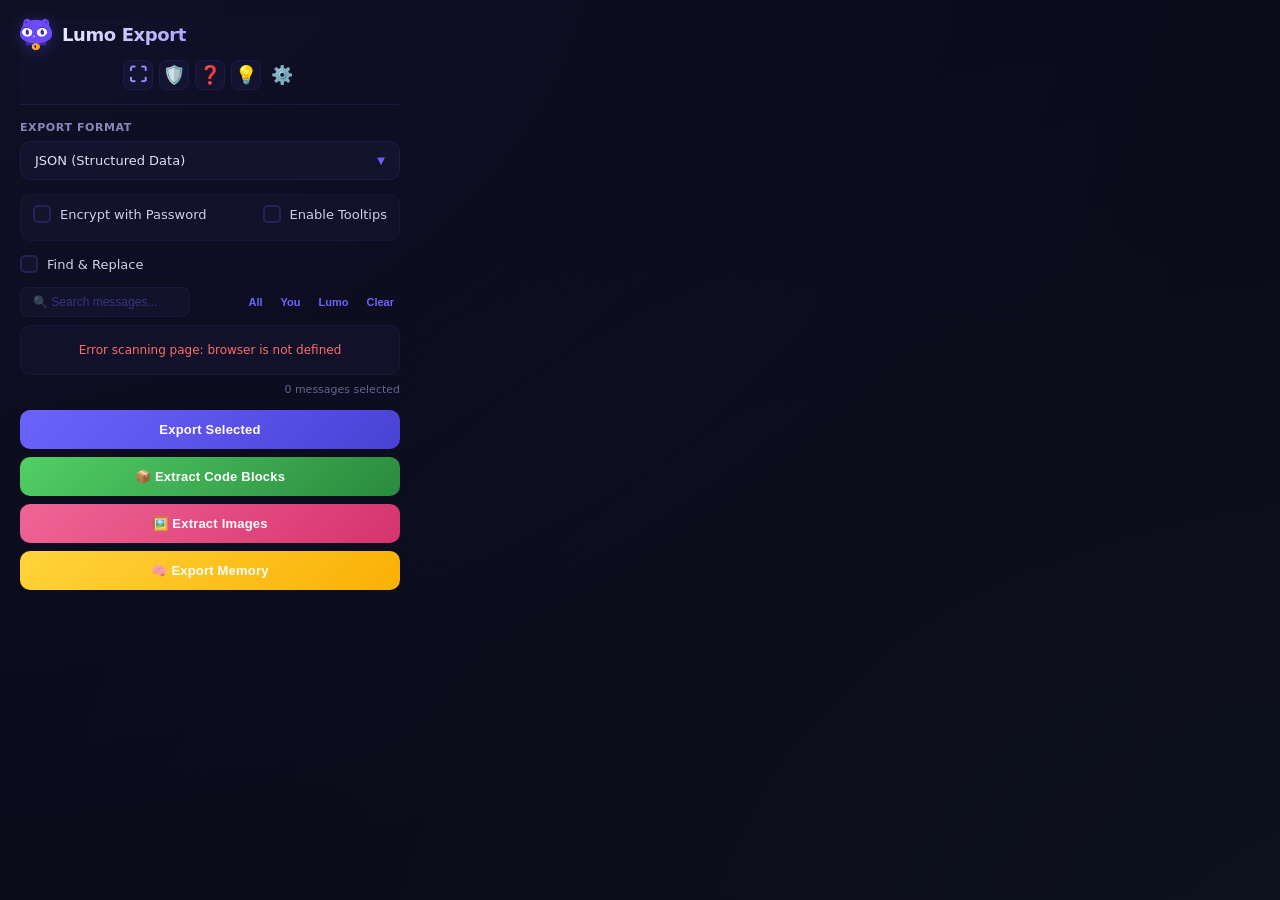
==== commit e7db721c: "Add files via upload" ====
--- a/popup.html
+++ b/popup.html
@@ -4,7 +4,7 @@
     <meta charset="UTF-8">
     <meta name="viewport" content="width=device-width, initial-scale=1.0">
     <title>Lumo Chat Export</title>
-    <!-- EXPECTED_HASH: c10bf3c9144e7e3a4cd742520440f44f6266c220100fb7d77825524f3ea77fa8 -->
+    <!-- EXPECTED_HASH: 5a4fe0aab83fdaa3e46c9b043f8a44dc35e83128a00d7a322cd75de3cba71ac8 -->
     <link rel="stylesheet" href="popup.css">
 </head>
 <body>
@@ -129,10 +129,14 @@
              <span class="btn-text">📦 Extract Code Blocks</span>
              <div class="loader"></div>
             </button>
-            <button id="extractImageBtn" class="btn" style="background: linear-gradient(135deg, #f06595, #d6336c); margin-top: 8px;">
+             <button id="extractImageBtn" class="btn" style="background: linear-gradient(135deg, #f06595, #d6336c); margin-top: 8px;">
              <span class="btn-text">🖼️ Extract Images</span>
              <div class="loader"></div>
-            </button>
+             </button>
+             <button id="exportMemoryBtn" class="btn" style="background: linear-gradient(135deg, #ffd43b, #fab005); margin-top: 8px;">
+             <span class="btn-text">🧠 Export Memory</span>
+             <div class="loader"></div>
+             </button>
 
 
 
@@ -213,8 +217,9 @@
                 
                 <div class="modal-body">
                     <div class="section">
-                     <h3> What's New (v7.1)</h3>
+                     <h3> What's New (v7.2)</h3>
                         <ul class="release-notes">
+                            <li><strong>Memory Export:</strong> Export saved memories (Lumo brain) as structured JSON automatically opens Settings &gt; Memory panel.</li>
                             <li><strong>Image Export:</strong> Extract generated images as HTML gallery or download individually.</li>
                             <li><strong>Resizable Window:</strong> Expand to full size for deep analysis.</li>
                             <li><strong>Smart Tooltips:</strong> Hover to read full messages, click checkbox to select.</li>
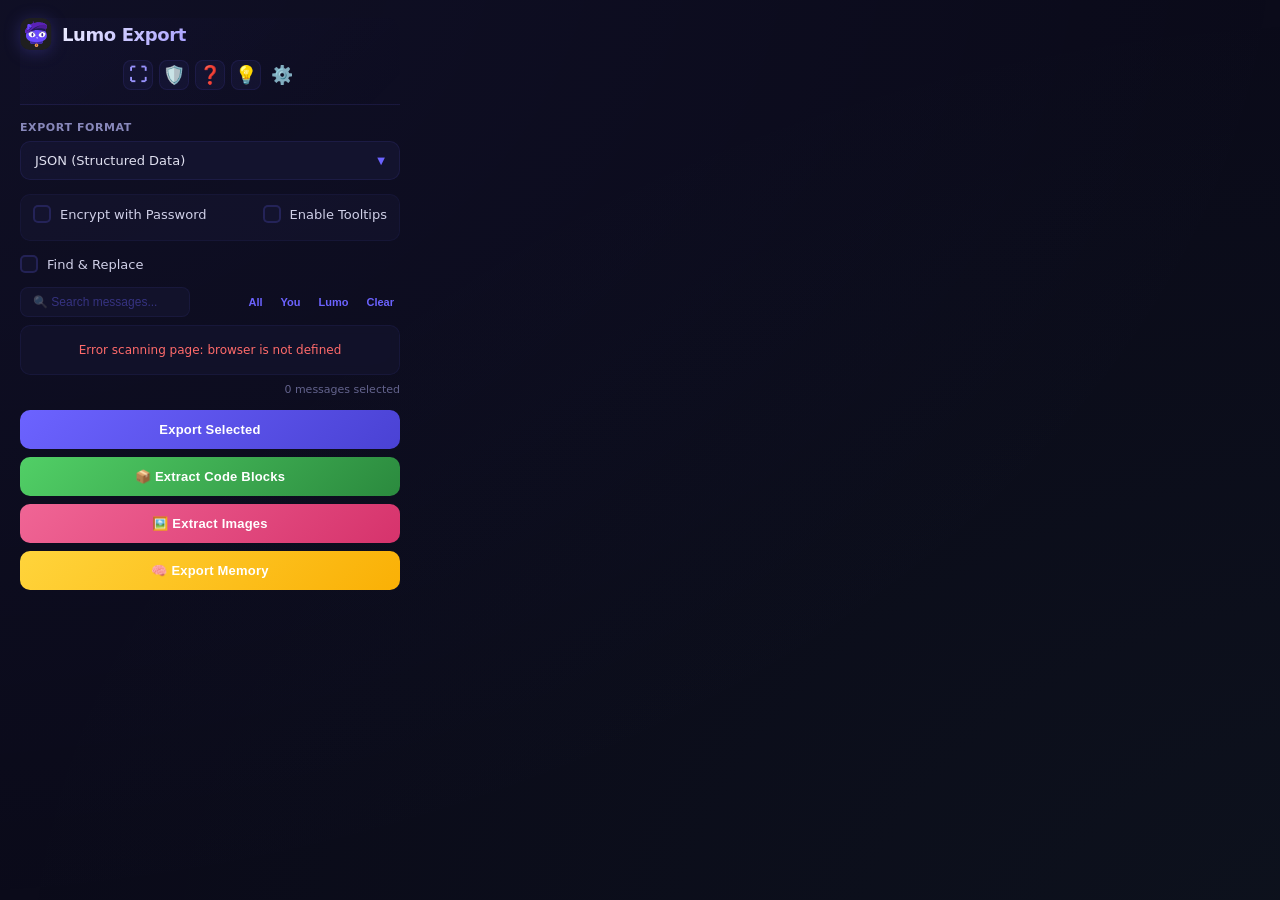
==== commit fd551b77: "Add files via upload" ====
--- a/popup.html
+++ b/popup.html
@@ -4,14 +4,14 @@
     <meta charset="UTF-8">
     <meta name="viewport" content="width=device-width, initial-scale=1.0">
     <title>Lumo Chat Export</title>
-    <!-- EXPECTED_HASH: 5a4fe0aab83fdaa3e46c9b043f8a44dc35e83128a00d7a322cd75de3cba71ac8 -->
+    <!-- EXPECTED_HASH: 29a6586a2ce03e157bdbd6a42da621458e6c071e971f9c270f52792c4b5c5e50 -->
     <link rel="stylesheet" href="popup.css">
 </head>
 <body>
     <div class="container">
                    <div class="header">
             <div class="header-top">
-                <img src="icon.png" alt="Icon" class="header-icon">
+                <img src="lumo-images.svg" alt="Icon" class="header-icon">
                 <h1>Lumo Export</h1>
             </div>
             <div class="header-buttons">
@@ -217,8 +217,9 @@
                 
                 <div class="modal-body">
                     <div class="section">
-                     <h3> What's New (v7.2)</h3>
+                     <h3> What's New (v7.3)</h3>
                         <ul class="release-notes">
+                            <li><strong>Timestamped Filenames:</strong> All exports now use <code>lumo-export-YYYY-MM-DD-HH-MM</code> naming with hour and minute precision — no more overwrites when exporting multiple times in a day.</li>
                             <li><strong>Memory Export:</strong> Export saved memories (Lumo brain) as structured JSON automatically opens Settings &gt; Memory panel.</li>
                             <li><strong>Image Export:</strong> Extract generated images as HTML gallery or download individually.</li>
                             <li><strong>Resizable Window:</strong> Expand to full size for deep analysis.</li>
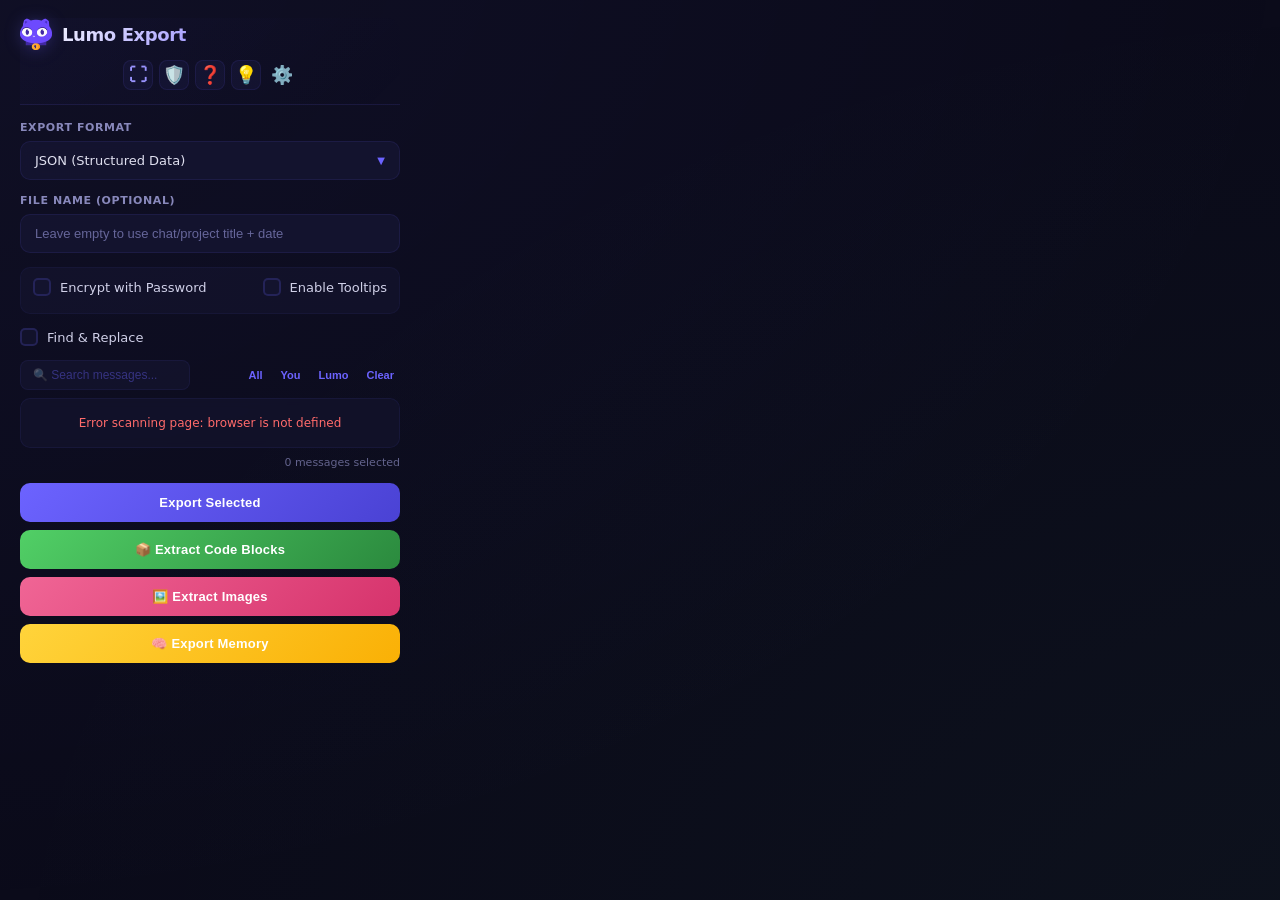
==== commit 6320bda3: "Add files via upload Update to 7.6 with chat/project name export name and custom name to export file" ====
--- a/popup.html
+++ b/popup.html
@@ -4,14 +4,14 @@
     <meta charset="UTF-8">
     <meta name="viewport" content="width=device-width, initial-scale=1.0">
     <title>Lumo Chat Export</title>
-    <!-- EXPECTED_HASH: 29a6586a2ce03e157bdbd6a42da621458e6c071e971f9c270f52792c4b5c5e50 -->
+    <!-- EXPECTED_HASH: dbd4dfb7cb5b882931952dca341c3fd0e498f42db073e26426beab6f175b62d6 -->
     <link rel="stylesheet" href="popup.css">
 </head>
 <body>
     <div class="container">
                    <div class="header">
             <div class="header-top">
-                <img src="lumo-images.svg" alt="Icon" class="header-icon">
+                <img src="icon.png" alt="Icon" class="header-icon">
                 <h1>Lumo Export</h1>
             </div>
             <div class="header-buttons">
@@ -51,6 +51,11 @@
             <input type="hidden" id="format" value="1">
         </div>
 
+        <div class="form-group">
+            <label for="filenameInput">File Name (optional)</label>
+            <input type="text" id="filenameInput" class="filename-input" placeholder="Leave empty to use chat/project title + date">
+        </div>
+
 
 
 
@@ -217,9 +222,8 @@
                 
                 <div class="modal-body">
                     <div class="section">
-                     <h3> What's New (v7.3)</h3>
+                     <h3> What's New (v7.2)</h3>
                         <ul class="release-notes">
-                            <li><strong>Timestamped Filenames:</strong> All exports now use <code>lumo-export-YYYY-MM-DD-HH-MM</code> naming with hour and minute precision — no more overwrites when exporting multiple times in a day.</li>
                             <li><strong>Memory Export:</strong> Export saved memories (Lumo brain) as structured JSON automatically opens Settings &gt; Memory panel.</li>
                             <li><strong>Image Export:</strong> Extract generated images as HTML gallery or download individually.</li>
                             <li><strong>Resizable Window:</strong> Expand to full size for deep analysis.</li>
--- a/popup.css
+++ b/popup.css
@@ -95,6 +95,33 @@
 .form-group {
     margin-bottom: 14px;
     position: relative;
+}
+
+.filename-input {
+    width: 100%;
+    padding: 11px 14px;
+    border: 1px solid rgba(108, 99, 255, 0.1);
+    border-radius: 10px;
+    background: rgba(22, 22, 50, 0.8);
+    color: #e0e0f0;
+    font-size: 13px;
+    font-weight: 500;
+    outline: none;
+    transition: all 0.25s cubic-bezier(0.4, 0, 0.2, 1);
+}
+
+.filename-input:hover {
+    border-color: rgba(108, 99, 255, 0.3);
+    background: rgba(22, 22, 50, 0.95);
+}
+
+.filename-input:focus {
+    border-color: #6c63ff;
+    box-shadow: 0 0 20px rgba(108, 99, 255, 0.15);
+}
+
+.filename-input::placeholder {
+    color: #66669a;
 }
 
 label {
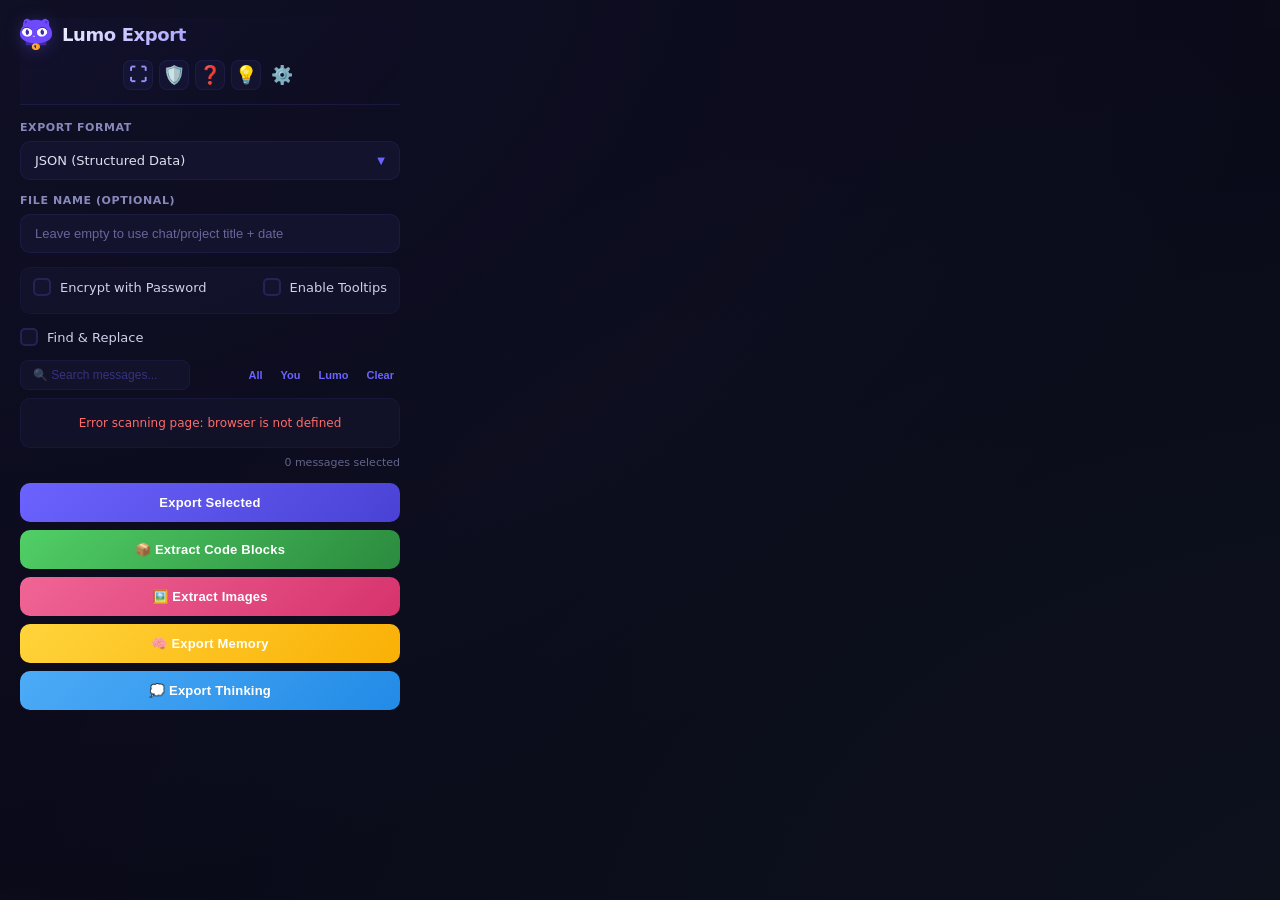
==== commit fa4b05a4: "Add files via upload" ====
--- a/popup.html
+++ b/popup.html
@@ -4,7 +4,7 @@
     <meta charset="UTF-8">
     <meta name="viewport" content="width=device-width, initial-scale=1.0">
     <title>Lumo Chat Export</title>
-    <!-- EXPECTED_HASH: dbd4dfb7cb5b882931952dca341c3fd0e498f42db073e26426beab6f175b62d6 -->
+    <!-- EXPECTED_HASH: bb69610012572afe1362eabc102df790f12f70682d2927ad78ea7e21487e1b52 -->
     <link rel="stylesheet" href="popup.css">
 </head>
 <body>
@@ -142,7 +142,10 @@
              <span class="btn-text">🧠 Export Memory</span>
              <div class="loader"></div>
              </button>
-
+             <button id="exportThinkingBtn" class="btn" style="background: linear-gradient(135deg, #4dabf7, #228be6); margin-top: 8px;">
+             <span class="btn-text">💭 Export Thinking</span>
+             <div class="loader"></div>
+             </button>
 
 
 
@@ -213,6 +216,38 @@
             </div>
         </div>
 
+        <div id="thinkingExtractModal" class="modal-overlay hidden">
+            <div class="modal-content" style="max-width: 800px;">
+                <div class="modal-header">
+                    <h2>Extract Thinking Steps (<span id="thinkingCount">0</span> found)</h2>
+                    <button id="closeThinkingModalBtn" class="modal-close">&times;</button>
+                </div>
+                
+                <div class="modal-body">
+                    <div class="section">
+                        <p style="font-size: 12px; color: #a0a0b0; margin-bottom: 15px;">
+                            Extract all thinking/reasoning steps from the chat. These are the internal thoughts before Lumo's responses.
+                        </p>
+                        <div style="display: flex; justify-content: space-between; margin-bottom: 10px;">
+                            <button id="selectAllThinkingBtn" class="text-btn">Select All</button>
+                            <button id="deselectAllThinkingBtn" class="text-btn">Deselect All</button>
+                        </div>
+                        <div id="thinkingList" style="max-height: 400px; overflow-y: auto; border: 1px solid #2a2a4a; border-radius: 8px; background: #16213e;">
+                            <!-- Thinking steps will be injected here -->
+                        </div>
+                    </div>
+
+                    <div class="section" style="border-top: 1px solid #2a2a4a; padding-top: 15px;">
+                        <label style="display: block; margin-bottom: 8px; font-size: 12px; color: #a0a0b0;">Export Format:</label>
+                        <div style="display: flex; gap: 10px;">
+                            <button id="exportThinkingHtmlBtn" class="btn" style="flex: 1; background: linear-gradient(135deg, #6c63ff, #3f37c9);">HTML (.html)</button>
+                            <button id="exportThinkingTxtBtn" class="btn" style="flex: 1; background: linear-gradient(135deg, #6c63ff, #3f37c9);">Text (.txt)</button>
+                        </div>
+                    </div>
+                </div>
+            </div>
+        </div>
+
         <div id="aboutModal" class="modal-overlay hidden">
             <div class="modal-content">
                 <div class="modal-header">
@@ -222,8 +257,10 @@
                 
                 <div class="modal-body">
                     <div class="section">
-                     <h3> What's New (v7.2)</h3>
+                     <h3> What's New (v7.7)</h3>
                         <ul class="release-notes">
+                            <li><strong>Thinking Export:</strong> Extract and export all thinking/reasoning steps separately as HTML or TXT.</li>
+                            <li><strong>Custom chat/project</strong> file name to  Export</li>
                             <li><strong>Memory Export:</strong> Export saved memories (Lumo brain) as structured JSON automatically opens Settings &gt; Memory panel.</li>
                             <li><strong>Image Export:</strong> Extract generated images as HTML gallery or download individually.</li>
                             <li><strong>Resizable Window:</strong> Expand to full size for deep analysis.</li>
@@ -353,6 +390,13 @@
                     </div>
 
                     <div class="section">
+                        <h3>💭 Extracting Thinking Steps</h3>
+                        <p>Click <strong>💭 Export Thinking</strong> to extract all thinking/reasoning steps from the chat.</p>
+                        <p>These are Lumo's internal thoughts and reasoning processes before generating responses.</p>
+                        <p>Preview each thinking step, select specific ones, and export them as HTML (with styling) or plain text.</p>
+                    </div>
+
+                    <div class="section">
                         <h3>🛡️ Security & Integrity</h3>
                         <p><strong>Environment Health:</strong> Checks if your browser supports necessary APIs.</p>
                         <p><strong>Extension Audit:</strong> Scans for other extensions that might conflict or pose risks.</p>
